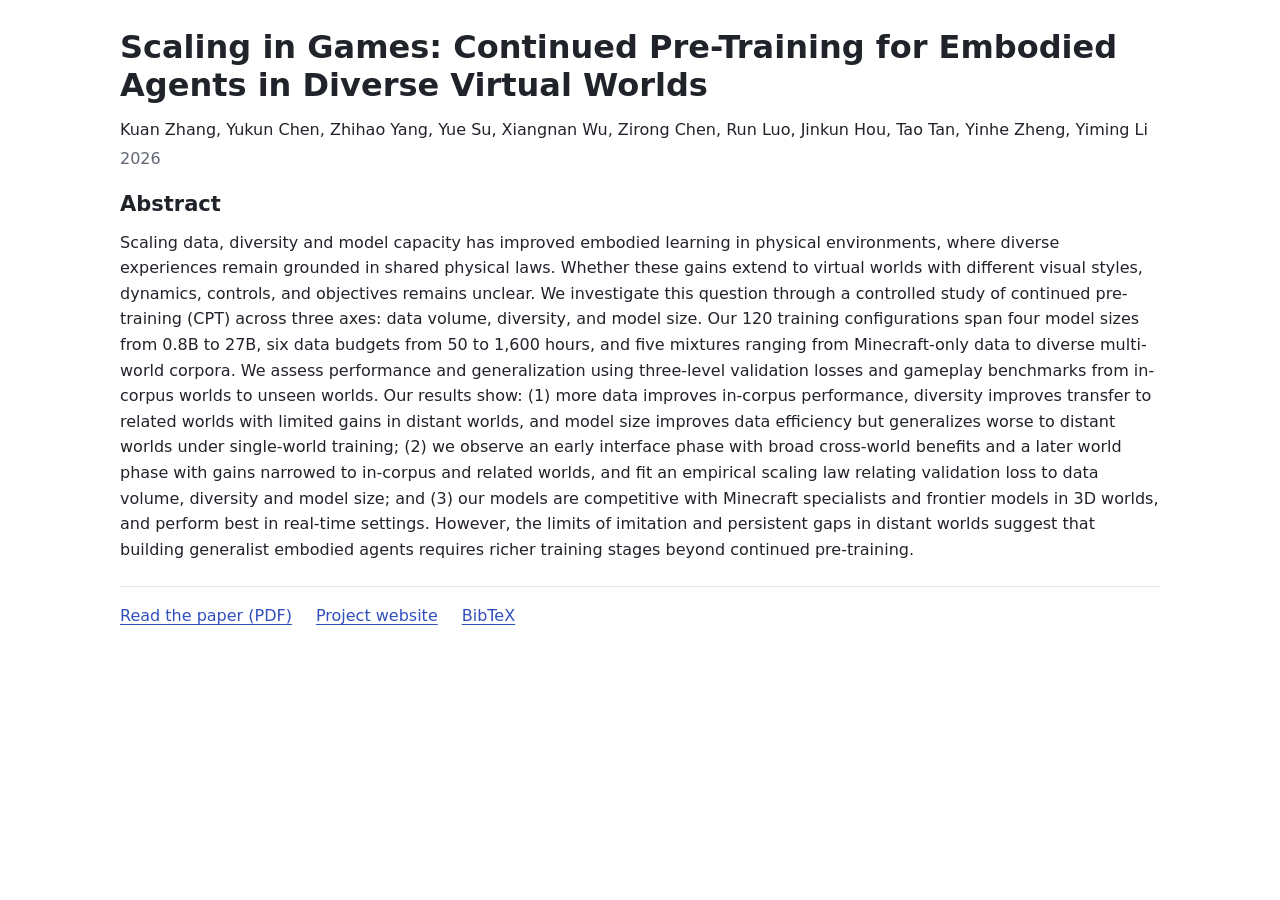
==== abstract.html @ 5256f871 "Move abstract to a dedicated page and tidy BibTeX formatting" ====
<!DOCTYPE html>
<html lang="en">
<head>
<meta charset="UTF-8">
<meta name="viewport" content="width=device-width, initial-scale=1">
<title>Scaling in Games: Continued Pre-Training for Embodied Agents in Diverse Virtual Worlds</title>
<link rel="icon" href="assets/favicon.svg" type="image/svg+xml">
<link rel="canonical" href="https://gamescaling.github.io/abstract.html">
<meta name="description" content="Scaling data, diversity and model capacity has improved embodied learning in physical environments, where diverse experiences remain grounded in shared physical laws. Whether these gains extend to virtual worlds with different visual styles, dynamics, controls, and objectives remains unclear. We investigate this question through a controlled study of continued pre-training (CPT) across three axes: data volume, diversity, and model size. Our 120 training configurations span four model sizes from 0.8B to 27B, six data budgets from 50 to 1,600 hours, and five mixtures ranging from Minecraft-only data to diverse multi-world corpora. We assess performance and generalization using three-level validation losses and gameplay benchmarks from in-corpus worlds to unseen worlds. Our results show: (1) more data improves in-corpus performance, diversity improves transfer to related worlds with limited gains in distant worlds, and model size improves data efficiency but generalizes worse to distant worlds under single-world training; (2) we observe an early interface phase with broad cross-world benefits and a later world phase with gains narrowed to in-corpus and related worlds, and fit an empirical scaling law relating validation loss to data volume, diversity and model size; and (3) our models are competitive with Minecraft specialists and frontier models in 3D worlds, and perform best in real-time settings. However, the limits of imitation and persistent gaps in distant worlds suggest that building generalist embodied agents requires richer training stages beyond continued pre-training.">
<meta name="citation_title" content="Scaling in Games: Continued Pre-Training for Embodied Agents in Diverse Virtual Worlds">
<meta name="citation_author" content="Zhang, Kuan">
<meta name="citation_author" content="Chen, Yukun">
<meta name="citation_author" content="Yang, Zhihao">
<meta name="citation_author" content="Su, Yue">
<meta name="citation_author" content="Wu, Xiangnan">
<meta name="citation_author" content="Chen, Zirong">
<meta name="citation_author" content="Luo, Run">
<meta name="citation_author" content="Hou, Jinkun">
<meta name="citation_author" content="Tan, Tao">
<meta name="citation_author" content="Zheng, Yinhe">
<meta name="citation_author" content="Li, Yiming">
<meta name="citation_publication_date" content="2026">
<meta name="citation_pdf_url" content="https://gamescaling.github.io/assets/paper.pdf">
<style>
  * { box-sizing: border-box; }
  body { margin: 0; padding: 28px 24px; background: #fff; color: #20232a; font: 16px/1.6 system-ui, -apple-system, sans-serif; }
  main { max-width: 1040px; margin: 0 auto; }
  h1 { margin: 0 0 12px; font-size: clamp(24px, 3vw, 32px); line-height: 1.2; }
  .authors { margin: 0 0 4px; }
  .year { margin: 0 0 16px; color: #616773; }
  h2 { margin: 0 0 8px; font-size: 21px; }
  .abstract { margin: 0; }
  nav { display: flex; flex-wrap: wrap; gap: 12px 24px; margin-top: 24px; padding-top: 16px; border-top: 1px solid #e3e6eb; }
  a { color: #304fbc; text-underline-offset: 3px; }
  a:focus-visible { outline: 2px solid currentColor; outline-offset: 4px; }
  @media (max-width: 600px) { body { padding: 20px 16px; } }
</style>
</head>
<body>
<main>
  <h1>Scaling in Games: Continued Pre-Training for Embodied Agents in Diverse Virtual Worlds</h1>
  <p class="authors">Kuan Zhang, Yukun Chen, Zhihao Yang, Yue Su, Xiangnan Wu, Zirong Chen, Run Luo, Jinkun Hou, Tao Tan, Yinhe Zheng, Yiming Li</p>
  <p class="year">2026</p>
  <section aria-labelledby="abstract-title">
    <h2 id="abstract-title">Abstract</h2>
    <p class="abstract">Scaling data, diversity and model capacity has improved embodied learning in physical environments, where diverse experiences remain grounded in shared physical laws. Whether these gains extend to virtual worlds with different visual styles, dynamics, controls, and objectives remains unclear. We investigate this question through a controlled study of continued pre-training (CPT) across three axes: data volume, diversity, and model size. Our 120 training configurations span four model sizes from 0.8B to 27B, six data budgets from 50 to 1,600 hours, and five mixtures ranging from Minecraft-only data to diverse multi-world corpora. We assess performance and generalization using three-level validation losses and gameplay benchmarks from in-corpus worlds to unseen worlds. Our results show: (1) more data improves in-corpus performance, diversity improves transfer to related worlds with limited gains in distant worlds, and model size improves data efficiency but generalizes worse to distant worlds under single-world training; (2) we observe an early interface phase with broad cross-world benefits and a later world phase with gains narrowed to in-corpus and related worlds, and fit an empirical scaling law relating validation loss to data volume, diversity and model size; and (3) our models are competitive with Minecraft specialists and frontier models in 3D worlds, and perform best in real-time settings. However, the limits of imitation and persistent gaps in distant worlds suggest that building generalist embodied agents requires richer training stages beyond continued pre-training.</p>
  </section>
  <nav aria-label="Paper links">
    <a href="assets/paper.pdf">Read the paper (PDF)</a>
    <a href="./">Project website</a>
    <a href="./#citation">BibTeX</a>
  </nav>
</main>
</body>
</html>
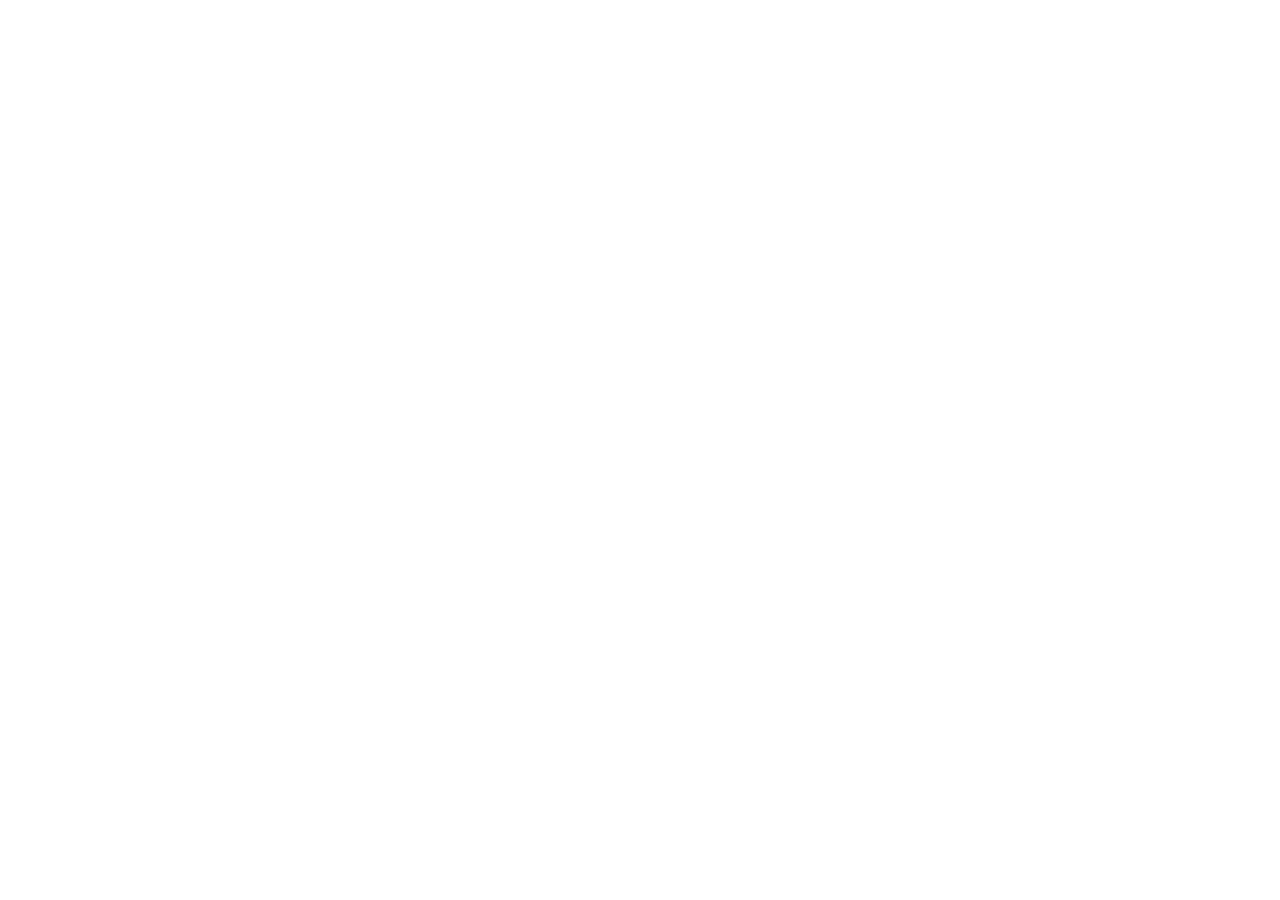
==== commit cfc8e860: "Link arXiv paper and remove abstract entry from homepage" ====
--- a/abstract.html
+++ b/abstract.html
@@ -1,55 +1,13 @@
 <!DOCTYPE html>
 <html lang="en">
 <head>
-<meta charset="UTF-8">
+<meta charset="utf-8">
 <meta name="viewport" content="width=device-width, initial-scale=1">
-<title>Scaling in Games: Continued Pre-Training for Embodied Agents in Diverse Virtual Worlds</title>
-<link rel="icon" href="assets/favicon.svg" type="image/svg+xml">
-<link rel="canonical" href="https://gamescaling.github.io/abstract.html">
-<meta name="description" content="Scaling data, diversity and model capacity has improved embodied learning in physical environments, where diverse experiences remain grounded in shared physical laws. Whether these gains extend to virtual worlds with different visual styles, dynamics, controls, and objectives remains unclear. We investigate this question through a controlled study of continued pre-training (CPT) across three axes: data volume, diversity, and model size. Our 120 training configurations span four model sizes from 0.8B to 27B, six data budgets from 50 to 1,600 hours, and five mixtures ranging from Minecraft-only data to diverse multi-world corpora. We assess performance and generalization using three-level validation losses and gameplay benchmarks from in-corpus worlds to unseen worlds. Our results show: (1) more data improves in-corpus performance, diversity improves transfer to related worlds with limited gains in distant worlds, and model size improves data efficiency but generalizes worse to distant worlds under single-world training; (2) we observe an early interface phase with broad cross-world benefits and a later world phase with gains narrowed to in-corpus and related worlds, and fit an empirical scaling law relating validation loss to data volume, diversity and model size; and (3) our models are competitive with Minecraft specialists and frontier models in 3D worlds, and perform best in real-time settings. However, the limits of imitation and persistent gaps in distant worlds suggest that building generalist embodied agents requires richer training stages beyond continued pre-training.">
-<meta name="citation_title" content="Scaling in Games: Continued Pre-Training for Embodied Agents in Diverse Virtual Worlds">
-<meta name="citation_author" content="Zhang, Kuan">
-<meta name="citation_author" content="Chen, Yukun">
-<meta name="citation_author" content="Yang, Zhihao">
-<meta name="citation_author" content="Su, Yue">
-<meta name="citation_author" content="Wu, Xiangnan">
-<meta name="citation_author" content="Chen, Zirong">
-<meta name="citation_author" content="Luo, Run">
-<meta name="citation_author" content="Hou, Jinkun">
-<meta name="citation_author" content="Tan, Tao">
-<meta name="citation_author" content="Zheng, Yinhe">
-<meta name="citation_author" content="Li, Yiming">
-<meta name="citation_publication_date" content="2026">
-<meta name="citation_pdf_url" content="https://gamescaling.github.io/assets/paper.pdf">
-<style>
-  * { box-sizing: border-box; }
-  body { margin: 0; padding: 28px 24px; background: #fff; color: #20232a; font: 16px/1.6 system-ui, -apple-system, sans-serif; }
-  main { max-width: 1040px; margin: 0 auto; }
-  h1 { margin: 0 0 12px; font-size: clamp(24px, 3vw, 32px); line-height: 1.2; }
-  .authors { margin: 0 0 4px; }
-  .year { margin: 0 0 16px; color: #616773; }
-  h2 { margin: 0 0 8px; font-size: 21px; }
-  .abstract { margin: 0; }
-  nav { display: flex; flex-wrap: wrap; gap: 12px 24px; margin-top: 24px; padding-top: 16px; border-top: 1px solid #e3e6eb; }
-  a { color: #304fbc; text-underline-offset: 3px; }
-  a:focus-visible { outline: 2px solid currentColor; outline-offset: 4px; }
-  @media (max-width: 600px) { body { padding: 20px 16px; } }
-</style>
+<title>Scaling in Games — arXiv</title>
+<link rel="canonical" href="https://arxiv.org/abs/2610.28698">
+<meta http-equiv="refresh" content="0; url=https://arxiv.org/abs/2610.28698">
 </head>
 <body>
-<main>
-  <h1>Scaling in Games: Continued Pre-Training for Embodied Agents in Diverse Virtual Worlds</h1>
-  <p class="authors">Kuan Zhang, Yukun Chen, Zhihao Yang, Yue Su, Xiangnan Wu, Zirong Chen, Run Luo, Jinkun Hou, Tao Tan, Yinhe Zheng, Yiming Li</p>
-  <p class="year">2026</p>
-  <section aria-labelledby="abstract-title">
-    <h2 id="abstract-title">Abstract</h2>
-    <p class="abstract">Scaling data, diversity and model capacity has improved embodied learning in physical environments, where diverse experiences remain grounded in shared physical laws. Whether these gains extend to virtual worlds with different visual styles, dynamics, controls, and objectives remains unclear. We investigate this question through a controlled study of continued pre-training (CPT) across three axes: data volume, diversity, and model size. Our 120 training configurations span four model sizes from 0.8B to 27B, six data budgets from 50 to 1,600 hours, and five mixtures ranging from Minecraft-only data to diverse multi-world corpora. We assess performance and generalization using three-level validation losses and gameplay benchmarks from in-corpus worlds to unseen worlds. Our results show: (1) more data improves in-corpus performance, diversity improves transfer to related worlds with limited gains in distant worlds, and model size improves data efficiency but generalizes worse to distant worlds under single-world training; (2) we observe an early interface phase with broad cross-world benefits and a later world phase with gains narrowed to in-corpus and related worlds, and fit an empirical scaling law relating validation loss to data volume, diversity and model size; and (3) our models are competitive with Minecraft specialists and frontier models in 3D worlds, and perform best in real-time settings. However, the limits of imitation and persistent gaps in distant worlds suggest that building generalist embodied agents requires richer training stages beyond continued pre-training.</p>
-  </section>
-  <nav aria-label="Paper links">
-    <a href="assets/paper.pdf">Read the paper (PDF)</a>
-    <a href="./">Project website</a>
-    <a href="./#citation">BibTeX</a>
-  </nav>
-</main>
+<p><a href="https://arxiv.org/abs/2610.28698">Read Scaling in Games on arXiv.</a></p>
 </body>
 </html>
